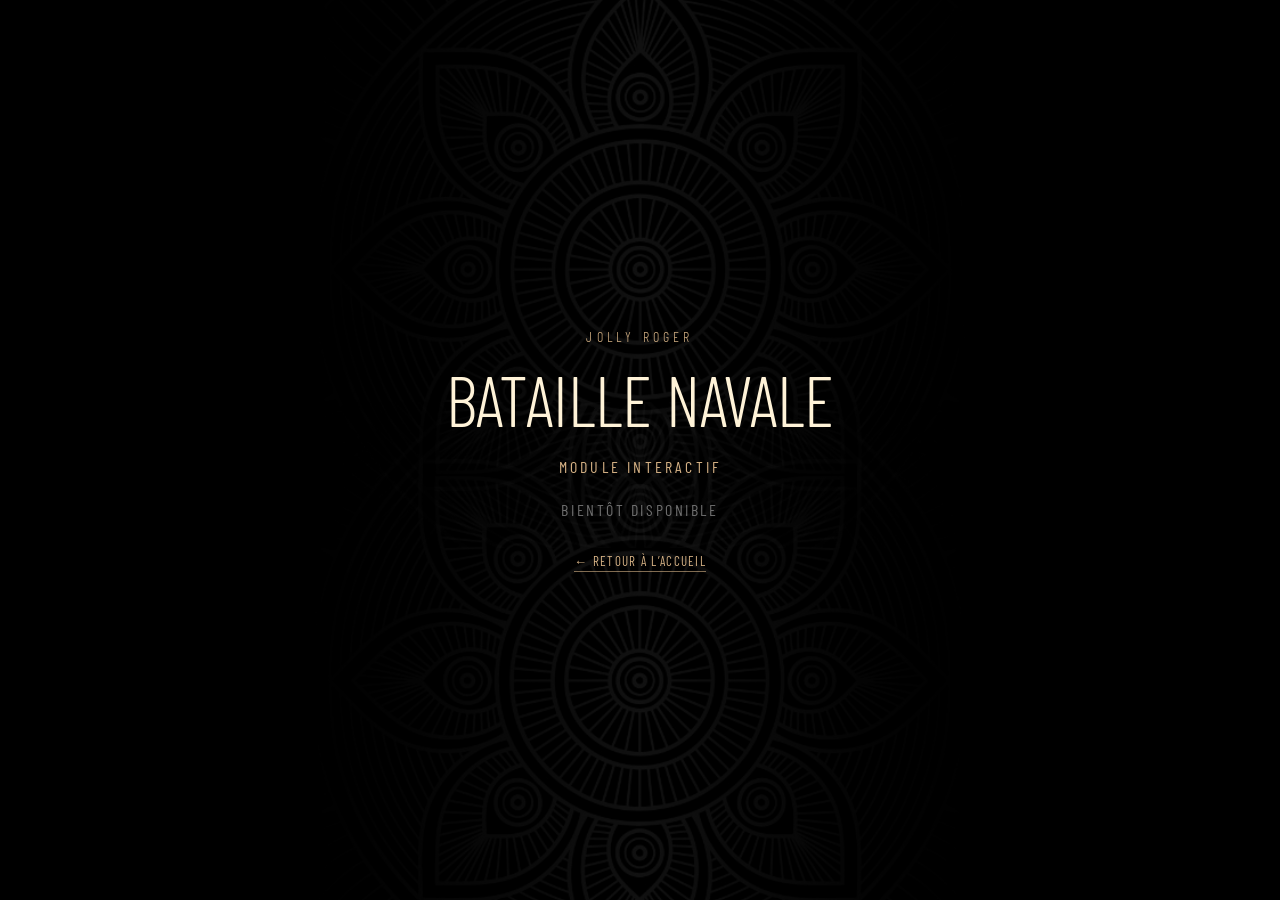
==== bataille/index.html @ 72b05e8c "Add files via upload" ====
<!doctype html><html lang="fr"><head><meta charset="utf-8"><meta name="viewport" content="width=device-width,initial-scale=1"><title>Bataille navale — Jolly Roger</title><link rel="stylesheet" href="../assets/style.css?v=4"></head><body><main class="coming-page neutral-mandala"><div class="home-mandala home-mandala-top"></div><section class="coming-inner page-layer"><p class="menu-brand">JOLLY ROGER</p><h1>BATAILLE NAVALE</h1><p>MODULE INTERACTIF</p><strong>BIENTÔT DISPONIBLE</strong><a class="back-home" href="../">← Retour à l’accueil</a></section><div class="home-mandala home-mandala-bottom"></div></main></body></html>
---- assets/style.css ----
@import url('https://fonts.googleapis.com/css2?family=Barlow+Condensed:wght@300;400;500;600&display=swap');

:root{
  --black:#000000;
  --ivory:#fff3d8;
  --sand:#d6b285;
  --brown:#7e4e24;
  --deep:#341f0f;
  --accent:#005c53;
}

*{box-sizing:border-box}

html,body{
  margin:0;
  width:100%;
  min-height:100%;
  background:var(--black);
  color:var(--ivory);
  font-family:"Barlow Condensed",Arial,sans-serif;
}

body{
  min-height:100svh;
  overflow-x:hidden;
}

/* ==========================================================
   PAGE LÉGENDE
   Trois zones indépendantes :
   1. mandala supérieur
   2. zone noire de lecture
   3. mandala inférieur
   Aucun décor ne passe sous le contenu.
   ========================================================== */

.legend-page{
  width:100%;
  min-height:100svh;
  height:100svh;
  display:grid;
  grid-template-rows:minmax(120px,1fr) auto minmax(120px,1fr);
  overflow:hidden;
  background:#000;
}

.mandala-zone{
  overflow:hidden;
  position:relative;
  background:#000;
}

.mandala-art{
  position:absolute;
  left:50%;
  transform:translateX(-50%);
  width:min(92vw,760px);
  aspect-ratio:921/700;
  background-repeat:no-repeat;
  background-size:100% 100%;
}

.mandala-zone.top .mandala-art{
  bottom:-6%;
  background-image:var(--top-art);
}

.mandala-zone.bottom .mandala-art{
  top:-6%;
  background-image:var(--bottom-art);
}

/* Zone centrale noire : aucun contour, aucune "carte".
   Elle existe seulement pour protéger la lisibilité. */
.content-zone{
  position:relative;
  z-index:2;
  width:min(88vw,660px);
  margin:0 auto;
  padding:20px 0 18px;
  background:#000;
  text-align:center;
}

.kicker{
  margin:0 0 8px;
  font-size:clamp(13px,1.8vw,17px);
  line-height:1;
  font-weight:300;
  letter-spacing:.20em;
  text-transform:uppercase;
}

.legend-title{
  margin:0;
  font-size:clamp(42px,6vw,62px);
  line-height:.98;
  font-weight:400;
  letter-spacing:.012em;
}

.accent-rule{
  display:none;
}

/* Lecteur : seul élément encadré */
.player{
  width:100%;
  min-height:78px;
  display:grid;
  grid-template-columns:56px 48px minmax(100px,1fr) 48px;
  gap:10px;
  align-items:center;
  padding:10px 16px;
  border:1px solid var(--sand);
  border-radius:26px;
  background:#000;
}

.play-button{
  width:54px;
  height:54px;
  padding:0;
  border:0;
  border-radius:50%;
  background:var(--ivory);
  display:grid;
  place-items:center;
  cursor:pointer;
  -webkit-appearance:none;
  appearance:none;
}

.play-icon{
  width:0;
  height:0;
  margin-left:4px;
  border-top:10px solid transparent;
  border-bottom:10px solid transparent;
  border-left:17px solid var(--deep);
}

.play-button[data-playing="true"] .play-icon{
  width:18px;
  height:22px;
  margin-left:0;
  border:0;
  background:
    linear-gradient(
      90deg,
      var(--deep) 0 32%,
      transparent 32% 68%,
      var(--deep) 68% 100%
    );
}

.time{
  color:var(--sand);
  font-size:18px;
  font-weight:400;
  font-variant-numeric:tabular-nums;
}

.seek{
  width:100%;
  height:24px;
  margin:0;
  background:transparent;
  cursor:pointer;
  -webkit-appearance:none;
  appearance:none;
}

.seek::-webkit-slider-runnable-track{
  height:3px;
  border-radius:999px;
  background:var(--ivory);
}

.seek::-webkit-slider-thumb{
  width:14px;
  height:14px;
  margin-top:-5.5px;
  border:0;
  border-radius:50%;
  background:var(--ivory);
  -webkit-appearance:none;
}

.seek::-moz-range-track{
  height:3px;
  border:0;
  border-radius:999px;
  background:var(--ivory);
}

.seek::-moz-range-thumb{
  width:14px;
  height:14px;
  border:0;
  border-radius:50%;
  background:var(--ivory);
}

/* Crédits */
.official{
  margin:27px 0 18px;
  color:var(--sand);
  font-size:14px;
  font-weight:400;
  letter-spacing:.09em;
  text-transform:uppercase;
}

.credits{
  font-size:17px;
  line-height:1.38;
  font-weight:300;
  letter-spacing:.035em;
}

.credits p{
  margin:1px 0;
}

.credits strong{
  font-weight:600;
}

.menu-link{
  display:inline-block;
  margin-top:20px;
  color:var(--sand);
  font-size:14px;
  font-weight:400;
  letter-spacing:.10em;
  text-transform:uppercase;
  text-decoration:none;
  border-bottom:1px solid var(--sand);
  padding-bottom:2px;
}

/* ==========================================================
   MOBILE
   Le contenu complet tient dans la hauteur visible.
   ========================================================== */

@media(max-width:600px){
  .legend-page{
    grid-template-rows:minmax(105px,1fr) auto minmax(105px,1fr);
  }

  .mandala-art{
    width:112vw;
    max-width:none;
  }

  .mandala-zone.top .mandala-art{
    bottom:-11%;
  }

  .mandala-zone.bottom .mandala-art{
    top:-11%;
  }

  .content-zone{
    width:91vw;
    padding:14px 0 13px;
  }

  .kicker{
    font-size:12px;
    margin-bottom:7px;
  }

  .legend-title{
    font-size:clamp(38px,10.5vw,50px);
  }

  .accent-rule{
    width:95px;
    margin:15px auto 17px;
  }

  .player{
    min-height:68px;
    grid-template-columns:48px 41px minmax(65px,1fr) 41px;
    gap:7px;
    padding:8px 11px;
    border-radius:23px;
  }

  .play-button{
    width:48px;
    height:48px;
  }

  .play-icon{
    border-top-width:9px;
    border-bottom-width:9px;
    border-left-width:15px;
  }

  .time{
    font-size:16px;
  }

  .official{
    margin:19px 0 12px;
    font-size:12px;
  }

  .credits{
    font-size:15px;
    line-height:1.32;
  }

  .menu-link{
    margin-top:14px;
    font-size:12px;
  }
}

/* Écrans peu hauts */
@media(max-height:760px){
  .legend-page{
    grid-template-rows:minmax(85px,1fr) auto minmax(85px,1fr);
  }

  .content-zone{
    padding-top:9px;
    padding-bottom:9px;
  }

  .legend-title{
    font-size:40px;
  }

  .accent-rule{
    margin:10px auto 12px;
  }

  .player{
    min-height:62px;
  }

  .official{
    margin:12px 0 8px;
  }

  .menu-link{
    margin-top:9px;
  }
}

/* ==========================================================
   MENU PRINCIPAL
   ========================================================== */

.menu-page{
  min-height:100svh;
  background:#000;
  display:grid;
  place-items:center;
  padding:42px 22px;
  text-align:center;
}

.menu-inner{
  width:min(88vw,500px);
}

.menu-brand{
  margin:0 0 12px;
  color:var(--sand);
  font-size:14px;
  font-weight:300;
  letter-spacing:.30em;
}

.menu-title{
  margin:0 0 45px;
  font-size:clamp(46px,8vw,62px);
  font-weight:300;
  letter-spacing:.07em;
}

.legend-links{
  border-top:1px solid rgba(126,78,36,.75);
}

.legend-links a{
  display:block;
  padding:20px 8px;
  border-bottom:1px solid rgba(126,78,36,.75);
  color:var(--ivory);
  font-size:clamp(26px,4.8vw,32px);
  font-weight:300;
  letter-spacing:.02em;
  text-decoration:none;
}

.menu-footer{
  margin-top:40px;
  color:var(--brown);
  font-size:12px;
  letter-spacing:.16em;
  text-transform:uppercase;
}

.legend-title{margin-bottom:44px;}
@media(max-width:600px){.legend-title{margin-bottom:32px;}}
@media(max-height:760px){.legend-title{margin-bottom:22px;}}

/* ==========================================================
   COMPAGNON JOLLY ROGER — ACCUEIL / RÈGLES
   ========================================================== */
.neutral-mandala{position:relative;isolation:isolate;background:#000;overflow:hidden}
.page-layer{position:relative;z-index:2}
.home-mandala{position:absolute;left:50%;z-index:0;width:min(1050px,125vw);aspect-ratio:921/700;transform:translateX(-50%);background:url('visuals/calypso-top.jpg') center/100% 100% no-repeat;filter:grayscale(1) brightness(1.7);opacity:.10;pointer-events:none}
.home-mandala-top{top:-250px}
.home-mandala-bottom{bottom:-300px;transform:translateX(-50%) rotate(180deg)}
.home-page{min-height:100svh;display:grid;place-items:center;padding:56px 22px}
.home-inner{position:relative;z-index:2;width:min(90vw,680px);text-align:center}
.home-header{margin-bottom:38px}
.logo-placeholder{margin:0;color:var(--ivory);font-size:clamp(54px,10vw,84px);font-weight:500;line-height:.72;letter-spacing:.09em}
.logo-note{margin:20px 0 0;color:var(--sand);font-size:12px;letter-spacing:.28em}
.intro-block{width:min(100%,620px);margin:0 auto 42px;font-size:18px;font-weight:300;line-height:1.48;letter-spacing:.02em;color:rgba(255,243,216,.86)}
.intro-block p{margin:0 0 13px}.intro-block strong{color:var(--ivory);font-weight:500}.intro-block .intro-emphasis{margin:23px 0;color:var(--sand);font-size:17px;font-weight:500;letter-spacing:.12em}
.main-actions{display:grid;gap:12px;width:min(100%,610px);margin:0 auto}
.main-action{min-height:82px;display:grid;grid-template-columns:44px 1fr auto;align-items:center;gap:14px;padding:13px 18px;border:1px solid rgba(214,178,133,.75);border-radius:22px;color:var(--ivory);text-decoration:none;text-align:left;background:rgba(0,0,0,.74)}
.action-number{color:var(--sand);font-size:13px;letter-spacing:.12em}.action-copy{min-width:0}.action-copy strong{display:block;font-size:23px;font-weight:400;letter-spacing:.055em}.action-copy small{display:block;margin-top:3px;color:rgba(255,243,216,.62);font-size:14px;font-weight:300;letter-spacing:.025em}.main-action.disabled{border-color:rgba(255,255,255,.15);color:rgba(255,243,216,.38)}.main-action.disabled .action-number,.main-action.disabled small{color:rgba(255,255,255,.28)}.soon{padding:5px 7px;border:1px solid rgba(255,255,255,.16);border-radius:999px;color:rgba(255,255,255,.35);font-size:9px;letter-spacing:.12em;white-space:nowrap}
.section-lead{width:min(100%,540px);margin:-24px auto 34px;color:rgba(255,243,216,.65);font-size:17px;font-weight:300;line-height:1.45;letter-spacing:.03em}
.back-home{display:inline-block;margin-top:34px;color:var(--sand);font-size:13px;letter-spacing:.10em;text-transform:uppercase;text-decoration:none;border-bottom:1px solid rgba(214,178,133,.6);padding-bottom:2px}
.rules-page{min-height:100svh;padding:54px 22px 80px;text-align:center}.rules-inner{width:min(92vw,720px);margin:0 auto}.rules-title{margin:0 0 38px;font-size:clamp(46px,8vw,64px);font-weight:300;letter-spacing:.06em}.rules-mode,.quick-help,.rules-preview{margin-top:42px}.mode-label{margin:0 0 14px;color:var(--sand);font-size:12px;letter-spacing:.20em}.rules-list{border-top:1px solid rgba(126,78,36,.65)}.rules-list a{display:grid;grid-template-columns:40px 1fr;align-items:center;padding:15px 8px;border-bottom:1px solid rgba(126,78,36,.65);color:var(--ivory);text-decoration:none;text-align:left}.rules-list span{color:var(--brown);font-size:12px}.rules-list strong{font-size:21px;font-weight:300;letter-spacing:.03em}.quick-grid{display:grid;grid-template-columns:repeat(4,1fr);gap:8px}.quick-grid a{display:grid;place-items:center;min-height:48px;padding:8px;border:1px solid rgba(214,178,133,.45);border-radius:14px;color:var(--ivory);font-size:12px;letter-spacing:.08em;text-decoration:none}.rules-preview{padding-top:12px}.rules-preview article{scroll-margin-top:18px;padding:25px 0;border-top:1px solid rgba(255,255,255,.10);text-align:left}.rules-preview article:last-of-type{border-bottom:1px solid rgba(255,255,255,.10)}.rules-preview h2{margin:0 0 8px;color:var(--ivory);font-size:21px;font-weight:400;letter-spacing:.05em}.rules-preview article p{margin:0;color:rgba(255,243,216,.60);font-size:16px;font-weight:300;line-height:1.45}.coming-page{min-height:100svh;display:grid;place-items:center;padding:40px 22px;text-align:center}.coming-inner{width:min(90vw,520px)}.coming-inner h1{margin:0 0 10px;font-size:clamp(48px,9vw,70px);font-weight:300}.coming-inner>p:not(.menu-brand){color:var(--sand);letter-spacing:.2em}.coming-inner>strong{display:block;margin-top:24px;color:rgba(255,255,255,.42);font-weight:400;letter-spacing:.16em}
@media(max-width:600px){.home-page{padding:38px 17px}.home-mandala{width:160vw;opacity:.085}.home-mandala-top{top:-150px}.home-mandala-bottom{bottom:-190px}.home-header{margin-bottom:30px}.intro-block{margin-bottom:34px;font-size:16px;line-height:1.42}.intro-block .intro-emphasis{font-size:15px}.main-action{grid-template-columns:32px 1fr;min-height:76px;padding:12px 14px;border-radius:20px}.action-copy strong{font-size:20px}.action-copy small{font-size:13px}.soon{grid-column:2;margin-top:-3px;justify-self:start}.rules-page{padding:40px 16px 65px}.quick-grid{grid-template-columns:repeat(2,1fr)}.section-lead{font-size:16px}.menu-page{position:relative;overflow:hidden}.menu-title{margin-bottom:38px}}

/* ==========================================================
   RÈGLES V2 — lecture aérée et hiérarchisée
   ========================================================== */
.rules-content{margin-top:58px}
.rule-chapter{scroll-margin-top:24px;padding:48px 0 52px;border-top:1px solid rgba(214,178,133,.26);text-align:left}
.rule-chapter:last-child{border-bottom:1px solid rgba(214,178,133,.26)}
.chapter-head{display:flex;align-items:baseline;gap:14px;margin-bottom:12px}
.chapter-head>span{color:var(--brown);font-size:13px;letter-spacing:.14em}
.chapter-head h2{margin:0;color:var(--ivory);font-size:clamp(28px,5vw,36px);font-weight:400;line-height:1.05;letter-spacing:.045em}
.chapter-intro{max-width:620px;margin:0 0 30px;color:rgba(255,243,216,.66);font-size:18px;font-weight:300;line-height:1.45}
.rule-block{margin:25px 0}.rule-block h3{margin:0 0 7px;color:var(--sand);font-size:13px;font-weight:500;letter-spacing:.16em}.rule-block p{margin:0;color:rgba(255,243,216,.82);font-size:17px;font-weight:300;line-height:1.46}.rule-block strong{font-weight:500;color:var(--ivory)}
.rule-note{display:grid;grid-template-columns:130px 1fr;gap:16px;margin-top:30px;padding:16px 18px;border-left:2px solid var(--sand);background:rgba(214,178,133,.055)}.rule-note strong{color:var(--sand);font-size:12px;font-weight:500;letter-spacing:.13em}.rule-note span{color:rgba(255,243,216,.74);font-size:15px;font-weight:300;line-height:1.4}.rule-note.pending{border-left-color:rgba(255,243,216,.28);background:rgba(255,255,255,.035)}.rule-note.pending strong{color:rgba(255,243,216,.55)}
.rule-steps{display:grid;gap:10px}.rule-steps>div{display:grid;grid-template-columns:34px 1fr;gap:13px;padding:14px 0;border-bottom:1px solid rgba(255,255,255,.075)}.rule-steps b{display:grid;place-items:center;width:28px;height:28px;border:1px solid rgba(214,178,133,.45);border-radius:50%;color:var(--sand);font-size:11px;font-weight:400}.rule-steps p{margin:0;color:rgba(255,243,216,.72);font-size:16px;font-weight:300;line-height:1.38}.rule-steps p strong{color:var(--ivory);font-weight:500;letter-spacing:.05em}
.rule-tags{display:flex;flex-wrap:wrap;gap:7px;margin:0 0 12px}.rule-tags span{padding:5px 10px;border:1px solid rgba(214,178,133,.35);border-radius:999px;color:var(--ivory);font-size:12px;letter-spacing:.1em}
.rule-equations{border-top:1px solid rgba(255,255,255,.08)}.rule-equations p{display:grid;grid-template-columns:minmax(145px,.9fr) 24px 1.2fr;align-items:center;gap:8px;margin:0;padding:12px 0;border-bottom:1px solid rgba(255,255,255,.08);font-size:15px}.rule-equations p>span{color:var(--brown);text-align:center}.rule-equations small{display:block;margin-top:3px;color:rgba(255,243,216,.54);font-size:13px;line-height:1.3}
.resource-grid,.event-grid{display:grid;grid-template-columns:repeat(3,1fr);gap:10px;margin:8px 0 28px}.resource-grid>div,.event-grid>div{padding:17px 15px;border:1px solid rgba(214,178,133,.22);border-radius:16px}.resource-grid strong,.event-grid strong{color:var(--sand);font-size:13px;font-weight:500;letter-spacing:.11em}.resource-grid p,.event-grid p{margin:8px 0 0;color:rgba(255,243,216,.70);font-size:15px;font-weight:300;line-height:1.38}.resource-grid b{color:var(--ivory);font-weight:500}
.turn-flow{display:grid;gap:7px}.turn-flow>div{display:grid;grid-template-columns:42px 1fr;column-gap:10px;padding:13px 0;border-bottom:1px solid rgba(255,255,255,.075)}.turn-flow>div span{grid-row:1/3;color:var(--brown);font-size:12px;letter-spacing:.12em}.turn-flow>div strong{color:var(--ivory);font-size:15px;font-weight:500;letter-spacing:.07em}.turn-flow>div p{margin:4px 0 0;color:rgba(255,243,216,.66);font-size:15px;font-weight:300;line-height:1.38}.turn-flow>i{display:none}
.legend-rule-list{margin:24px 0;border-top:1px solid rgba(126,78,36,.55)}.legend-rule-list p{display:grid;grid-template-columns:1fr 1.25fr;gap:16px;margin:0;padding:11px 0;border-bottom:1px solid rgba(126,78,36,.55)}.legend-rule-list strong{color:var(--ivory);font-size:15px;font-weight:400;letter-spacing:.06em}.legend-rule-list span{color:var(--sand);font-size:14px;font-weight:300;letter-spacing:.05em}
@media(max-width:600px){.rules-content{margin-top:46px}.rule-chapter{padding:38px 0 42px}.chapter-head{gap:10px}.chapter-head h2{font-size:28px}.chapter-intro{margin-bottom:24px;font-size:16px}.rule-block{margin:21px 0}.rule-block p{font-size:16px}.rule-note{grid-template-columns:1fr;gap:6px;margin-top:25px;padding:14px}.rule-steps p{font-size:15px}.rule-equations p{grid-template-columns:1fr 20px 1.15fr;font-size:14px}.resource-grid,.event-grid{grid-template-columns:1fr}.resource-grid>div,.event-grid>div{padding:14px}.legend-rule-list p{grid-template-columns:1fr;gap:3px}.quick-grid{grid-template-columns:repeat(2,1fr)}}
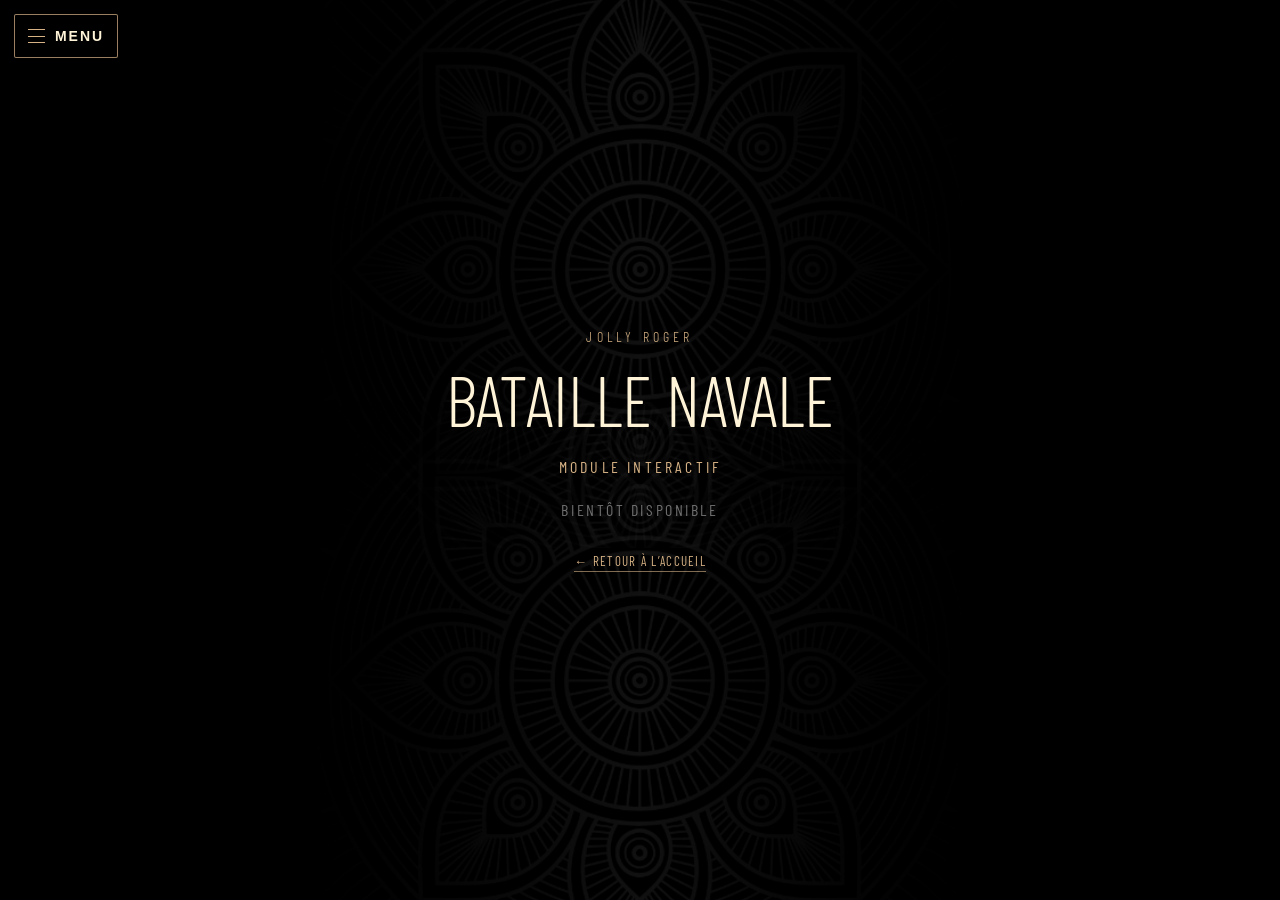
==== commit 50e8b2b1: "Add files via upload" ====
--- a/bataille/index.html
+++ b/bataille/index.html
@@ -1 +1,2 @@
-<!doctype html><html lang="fr"><head><meta charset="utf-8"><meta name="viewport" content="width=device-width,initial-scale=1"><title>Bataille navale — Jolly Roger</title><link rel="stylesheet" href="../assets/style.css?v=4"></head><body><main class="coming-page neutral-mandala"><div class="home-mandala home-mandala-top"></div><section class="coming-inner page-layer"><p class="menu-brand">JOLLY ROGER</p><h1>BATAILLE NAVALE</h1><p>MODULE INTERACTIF</p><strong>BIENTÔT DISPONIBLE</strong><a class="back-home" href="../">← Retour à l’accueil</a></section><div class="home-mandala home-mandala-bottom"></div></main></body></html>
+<!doctype html><html lang="fr"><head><meta charset="utf-8"><meta name="viewport" content="width=device-width,initial-scale=1"><title>Bataille navale — Jolly Roger</title><link rel="stylesheet" href="../assets/style.css?v=4"></head><body><main class="coming-page neutral-mandala"><div class="home-mandala home-mandala-top"></div><section class="coming-inner page-layer"><p class="menu-brand">JOLLY ROGER</p><h1>BATAILLE NAVALE</h1><p>MODULE INTERACTIF</p><strong>BIENTÔT DISPONIBLE</strong><a class="back-home" href="../">← Retour à l’accueil</a></section><div class="home-mandala home-mandala-bottom"></div></main><script src="../assets/menu.js?v=6"></script>
+</body></html>
--- a/assets/style.css
+++ b/assets/style.css
@@ -455,3 +455,152 @@
 .turn-flow{display:grid;gap:7px}.turn-flow>div{display:grid;grid-template-columns:42px 1fr;column-gap:10px;padding:13px 0;border-bottom:1px solid rgba(255,255,255,.075)}.turn-flow>div span{grid-row:1/3;color:var(--brown);font-size:12px;letter-spacing:.12em}.turn-flow>div strong{color:var(--ivory);font-size:15px;font-weight:500;letter-spacing:.07em}.turn-flow>div p{margin:4px 0 0;color:rgba(255,243,216,.66);font-size:15px;font-weight:300;line-height:1.38}.turn-flow>i{display:none}
 .legend-rule-list{margin:24px 0;border-top:1px solid rgba(126,78,36,.55)}.legend-rule-list p{display:grid;grid-template-columns:1fr 1.25fr;gap:16px;margin:0;padding:11px 0;border-bottom:1px solid rgba(126,78,36,.55)}.legend-rule-list strong{color:var(--ivory);font-size:15px;font-weight:400;letter-spacing:.06em}.legend-rule-list span{color:var(--sand);font-size:14px;font-weight:300;letter-spacing:.05em}
 @media(max-width:600px){.rules-content{margin-top:46px}.rule-chapter{padding:38px 0 42px}.chapter-head{gap:10px}.chapter-head h2{font-size:28px}.chapter-intro{margin-bottom:24px;font-size:16px}.rule-block{margin:21px 0}.rule-block p{font-size:16px}.rule-note{grid-template-columns:1fr;gap:6px;margin-top:25px;padding:14px}.rule-steps p{font-size:15px}.rule-equations p{grid-template-columns:1fr 20px 1.15fr;font-size:14px}.resource-grid,.event-grid{grid-template-columns:1fr}.resource-grid>div,.event-grid>div{padding:14px}.legend-rule-list p{grid-template-columns:1fr;gap:3px}.quick-grid{grid-template-columns:repeat(2,1fr)}}
+
+/* ==========================================================
+   V5 — SÉLECTION DU MODE DE JEU
+   ========================================================== */
+.mode-select-page{min-height:100svh;display:grid;place-items:center;padding:56px 22px;text-align:center}
+.mode-select-inner{width:min(90vw,650px);margin:0 auto}
+.mode-select-title{margin:0 0 38px;color:var(--ivory);font-size:clamp(46px,8vw,68px);font-weight:300;line-height:.92;letter-spacing:.06em}
+.mode-choice-grid{display:grid;grid-template-columns:1fr 1fr;gap:14px;margin:42px auto 0}
+.mode-choice{min-height:150px;display:flex;flex-direction:column;justify-content:center;align-items:center;gap:12px;padding:24px 18px;border:1px solid rgba(214,178,133,.72);border-radius:24px;background:rgba(0,0,0,.76);color:var(--ivory);text-decoration:none}
+.mode-choice-number{color:var(--brown);font-size:12px;letter-spacing:.16em}
+.mode-choice-copy strong{display:block;font-size:27px;font-weight:400;letter-spacing:.06em}
+.mode-choice-copy small{display:block;margin-top:7px;color:rgba(255,243,216,.58);font-size:14px;font-weight:300;letter-spacing:.035em}
+.duo-principles{margin-top:34px}
+@media(max-width:600px){.mode-select-page{padding:40px 16px 64px}.mode-choice-grid{grid-template-columns:1fr;gap:12px;margin-top:32px}.mode-choice{min-height:118px;border-radius:21px}.mode-choice-copy strong{font-size:24px}}
+
+/* ===== Navigation rapide fixe — V5 ===== */
+.jr-floating-nav{
+  position:fixed;
+  top:max(14px, env(safe-area-inset-top));
+  left:max(14px, env(safe-area-inset-left));
+  z-index:9999;
+  font-family:"Barlow Condensed",Arial,sans-serif;
+}
+.jr-menu-toggle{
+  min-height:44px;
+  display:flex;
+  align-items:center;
+  gap:10px;
+  padding:9px 13px;
+  border:1px solid rgba(214,178,133,.72);
+  border-radius:2px;
+  background:rgba(0,0,0,.93);
+  color:#fff3d8;
+  font:700 14px/1 "Barlow Condensed",Arial,sans-serif;
+  letter-spacing:.14em;
+  cursor:pointer;
+  -webkit-backdrop-filter:blur(8px);
+  backdrop-filter:blur(8px);
+}
+.jr-menu-toggle:focus-visible,
+.jr-menu-panel a:focus-visible{
+  outline:2px solid #d6b285;
+  outline-offset:3px;
+}
+.jr-menu-icon{
+  width:17px;
+  height:14px;
+  display:flex;
+  flex-direction:column;
+  justify-content:space-between;
+}
+.jr-menu-icon i{
+  display:block;
+  height:1px;
+  width:100%;
+  background:#d6b285;
+  transition:transform .2s ease,opacity .2s ease;
+}
+.jr-floating-nav.is-open .jr-menu-icon i:nth-child(1){transform:translateY(6.5px) rotate(45deg)}
+.jr-floating-nav.is-open .jr-menu-icon i:nth-child(2){opacity:0}
+.jr-floating-nav.is-open .jr-menu-icon i:nth-child(3){transform:translateY(-6.5px) rotate(-45deg)}
+.jr-menu-panel{
+  position:absolute;
+  top:calc(100% + 8px);
+  left:0;
+  width:min(310px, calc(100vw - 28px));
+  max-height:calc(100vh - 82px);
+  overflow:auto;
+  overscroll-behavior:contain;
+  padding:7px;
+  border:1px solid rgba(214,178,133,.55);
+  background:rgba(0,0,0,.97);
+  box-shadow:0 10px 34px rgba(0,0,0,.45);
+  opacity:0;
+  visibility:hidden;
+  transform:translateY(-5px);
+  transition:opacity .16s ease,transform .16s ease,visibility .16s;
+  -webkit-backdrop-filter:blur(10px);
+  backdrop-filter:blur(10px);
+}
+.jr-floating-nav.is-open .jr-menu-panel{
+  opacity:1;
+  visibility:visible;
+  transform:translateY(0);
+}
+.jr-menu-panel>a,
+.jr-menu-group>a{
+  display:flex;
+  flex-direction:column;
+  gap:2px;
+  padding:11px 12px;
+  color:#fff3d8;
+  text-decoration:none;
+  border-bottom:1px solid rgba(214,178,133,.18);
+}
+.jr-menu-panel strong{
+  font-size:15px;
+  letter-spacing:.08em;
+}
+.jr-menu-panel small{
+  color:#d6b285;
+  font-size:12px;
+  font-weight:400;
+  letter-spacing:.04em;
+}
+.jr-menu-sub{
+  display:grid;
+  grid-template-columns:1fr 1fr;
+  gap:5px;
+  padding:7px 9px 10px 20px;
+  border-bottom:1px solid rgba(214,178,133,.18);
+}
+.jr-menu-sub a{
+  min-height:36px;
+  display:flex;
+  align-items:center;
+  padding:6px 8px;
+  border:1px solid rgba(214,178,133,.22);
+  color:#d6b285;
+  text-decoration:none;
+  font-size:12px;
+  font-weight:600;
+  letter-spacing:.05em;
+}
+.jr-menu-sub-legends{
+  grid-template-columns:1fr;
+}
+@media (hover:hover) and (pointer:fine){
+  .jr-menu-toggle:hover,
+  .jr-menu-panel>a:hover,
+  .jr-menu-group>a:hover,
+  .jr-menu-sub a:hover{
+    border-color:#d6b285;
+    color:#fff3d8;
+    background:#120d08;
+  }
+}
+@media (max-width:520px){
+  .jr-floating-nav{
+    top:max(10px, env(safe-area-inset-top));
+    left:max(10px, env(safe-area-inset-left));
+  }
+  .jr-menu-toggle{padding:9px 11px}
+  .jr-menu-panel{width:min(292px, calc(100vw - 20px));max-height:calc(100vh - 72px)}
+  .jr-menu-sub{grid-template-columns:1fr}
+}
+@media (prefers-reduced-motion:reduce){
+  .jr-menu-icon i,.jr-menu-panel{transition:none}
+}
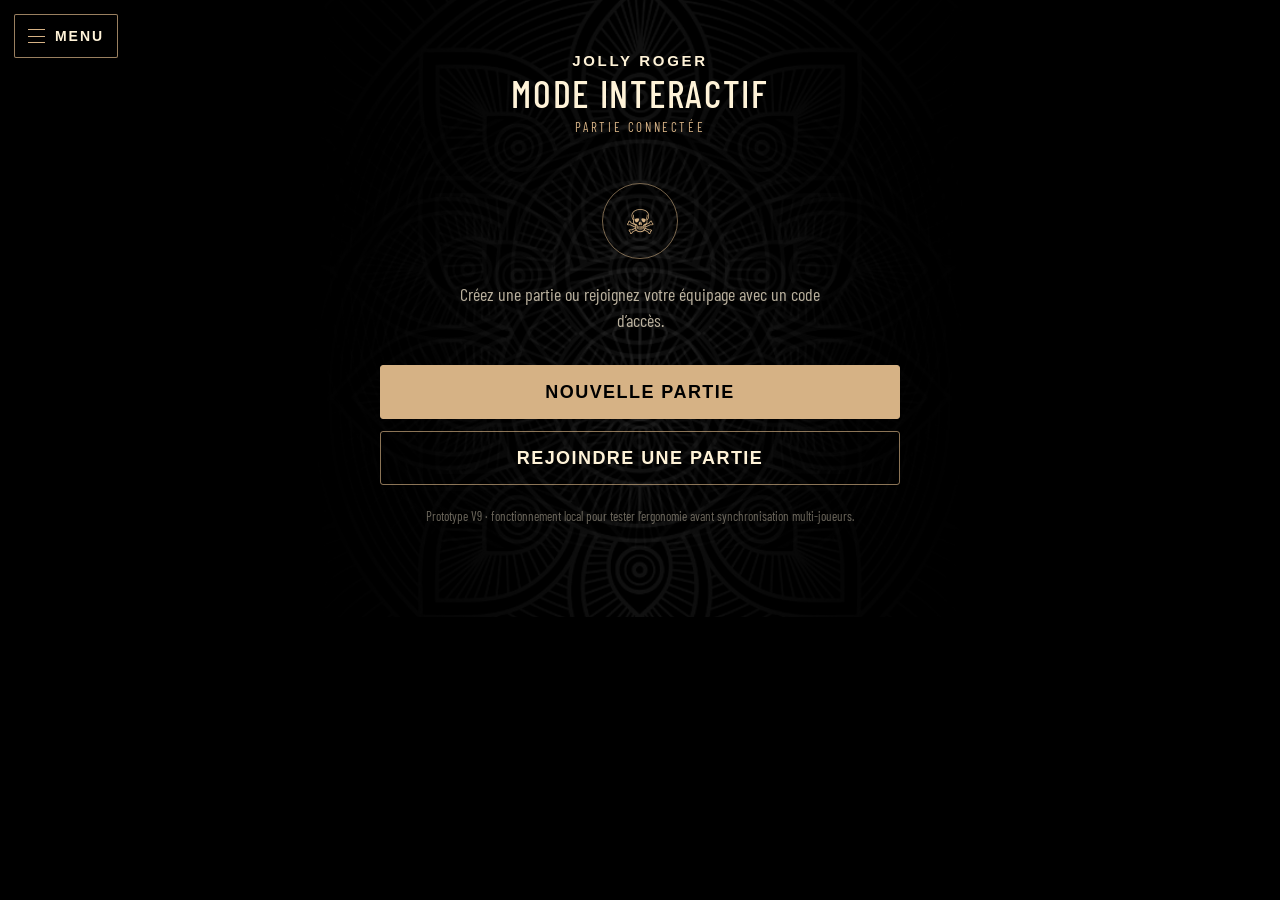
==== commit 1d4e119e: "Add files via upload" ====
--- a/bataille/index.html
+++ b/bataille/index.html
@@ -1,2 +1,119 @@
-<!doctype html><html lang="fr"><head><meta charset="utf-8"><meta name="viewport" content="width=device-width,initial-scale=1"><title>Bataille navale — Jolly Roger</title><link rel="stylesheet" href="../assets/style.css?v=4"></head><body><main class="coming-page neutral-mandala"><div class="home-mandala home-mandala-top"></div><section class="coming-inner page-layer"><p class="menu-brand">JOLLY ROGER</p><h1>BATAILLE NAVALE</h1><p>MODULE INTERACTIF</p><strong>BIENTÔT DISPONIBLE</strong><a class="back-home" href="../">← Retour à l’accueil</a></section><div class="home-mandala home-mandala-bottom"></div></main><script src="../assets/menu.js?v=6"></script>
-</body></html>
+<!doctype html>
+<html lang="fr">
+<head>
+<meta charset="utf-8">
+<meta name="viewport" content="width=device-width,initial-scale=1">
+<meta name="theme-color" content="#000000">
+<title>Mode interactif — Jolly Roger</title>
+<link rel="icon" type="image/png" sizes="32x32" href="../assets/favicon/favicon-32.png?v=1">
+<link rel="icon" type="image/png" sizes="16x16" href="../assets/favicon/favicon-16.png?v=1">
+<link rel="shortcut icon" href="../assets/favicon/favicon.ico?v=1">
+<link rel="apple-touch-icon" sizes="180x180" href="../assets/favicon/apple-touch-icon.png?v=1">
+<link rel="stylesheet" href="../assets/style.css?v=9">
+</head>
+<body>
+<main class="jr-interactive neutral-mandala" id="jrBattleApp">
+  <div class="home-mandala home-mandala-top"></div>
+  <section class="jr-app-shell page-layer" aria-live="polite">
+    <header class="jr-app-head">
+      <p class="menu-brand">JOLLY ROGER</p>
+      <h1>MODE INTERACTIF</h1>
+      <p class="jr-kicker">PARTIE CONNECTÉE</p>
+    </header>
+
+    <section class="jr-screen is-active" data-screen="home">
+      <div class="jr-hero-mark" aria-hidden="true">☠</div>
+      <p class="jr-lead">Créez une partie ou rejoignez votre équipage avec un code d’accès.</p>
+      <div class="jr-stack">
+        <button class="jr-primary" type="button" data-go="create">NOUVELLE PARTIE</button>
+        <button class="jr-secondary" type="button" data-go="join">REJOINDRE UNE PARTIE</button>
+      </div>
+      <p class="jr-note">Prototype V9 · fonctionnement local pour tester l’ergonomie avant synchronisation multi-joueurs.</p>
+    </section>
+
+    <section class="jr-screen" data-screen="create">
+      <button class="jr-back" type="button" data-go="home">← RETOUR</button>
+      <h2>NOUVELLE PARTIE</h2>
+      <div class="jr-code-card">
+        <span>CODE D’ACCÈS</span>
+        <strong id="createdCode">KRAKEN-72</strong>
+      </div>
+      <label class="jr-field">VOTRE NOM
+        <input id="hostName" type="text" maxlength="18" value="HUGO" autocomplete="off">
+      </label>
+      <div class="jr-room-list">
+        <div><span class="jr-dot online"></span><strong id="hostPreview">HUGO</strong><small>HÔTE</small></div>
+        <div><span class="jr-dot"></span><strong>EN ATTENTE</strong></div>
+        <div><span class="jr-dot"></span><strong>EN ATTENTE</strong></div>
+      </div>
+      <button class="jr-primary" type="button" id="startGameBtn">DÉBUT PARTIE JOLLY ROGER</button>
+    </section>
+
+    <section class="jr-screen" data-screen="join">
+      <button class="jr-back" type="button" data-go="home">← RETOUR</button>
+      <h2>REJOINDRE UNE PARTIE</h2>
+      <label class="jr-field">CODE D’ACCÈS
+        <input id="joinCode" type="text" maxlength="12" placeholder="KRAKEN-72" autocomplete="off">
+      </label>
+      <label class="jr-field">VOTRE NOM
+        <input id="joinName" type="text" maxlength="18" placeholder="VOTRE NOM" autocomplete="off">
+      </label>
+      <button class="jr-primary" type="button" id="joinGameBtn">REJOINDRE</button>
+      <p class="jr-validation" id="joinValidation"></p>
+    </section>
+
+    <section class="jr-screen" data-screen="game">
+      <div class="jr-game-topbar">
+        <button class="jr-icon-btn" type="button" id="menuToggle" aria-label="Ouvrir les raccourcis">☰</button>
+        <div><span>MON NAVIRE</span><strong id="shipName">L’AIGLE NOIR</strong></div>
+        <button class="jr-icon-btn" type="button" data-panel="journal" aria-label="Ouvrir le journal">≡</button>
+      </div>
+
+      <section class="jr-ship-stage">
+        <div class="jr-ship-visual" aria-label="Illustration temporaire du navire">
+          <div class="jr-moon"></div>
+          <svg viewBox="0 0 620 260" role="img" aria-label="Silhouette de navire pirate">
+            <path d="M120 185h380l-54 43H172z" fill="none" stroke="currentColor" stroke-width="5"/>
+            <path d="M310 48v138M238 72v116M386 82v104" fill="none" stroke="currentColor" stroke-width="4"/>
+            <path d="M306 58L190 112l116 6zM314 62l123 58-123 4zM235 81l-83 58 83 1zM390 92l84 50-84 2z" fill="none" stroke="currentColor" stroke-width="3"/>
+            <path d="M160 185c90 15 210 15 324 0" fill="none" stroke="currentColor" stroke-width="3" opacity=".55"/>
+          </svg>
+          <div class="jr-cannonballs" id="cannonballsVisual" aria-hidden="true"></div>
+          <div class="jr-pirates" id="piratesVisual" aria-hidden="true"></div>
+          <div class="jr-shields" id="defensesVisual" aria-hidden="true"></div>
+        </div>
+      </section>
+
+      <section class="jr-resources" aria-label="Ressources du navire">
+        <button type="button" class="jr-resource" data-detail="pirates"><span>☠</span><small>PIRATES</small><strong id="piratesCount">4 / 8</strong></button>
+        <button type="button" class="jr-resource" data-detail="defenses"><span>◇</span><small>DÉFENSES</small><strong id="defensesCount">1 / 4</strong></button>
+        <button type="button" class="jr-resource" data-detail="boulets"><span>●</span><small>BOULETS</small><strong id="bouletsCount">3 / 3</strong></button>
+        <button type="button" class="jr-resource" data-panel="cards"><span>▱</span><small>BONUS</small><strong id="bonusCount">0 / 4</strong></button>
+      </section>
+
+      <button class="jr-primary jr-action-main" type="button" data-panel="actions">＋ ACTION</button>
+
+      <nav class="jr-bottom-nav" aria-label="Navigation de partie">
+        <button class="is-current" type="button" data-panel="ship"><span>⚓</span>MON NAVIRE</button>
+        <button type="button" data-panel="opponents"><span>♟</span>ADVERSAIRES</button>
+        <button type="button" data-panel="journal"><span>≡</span>JOURNAL</button>
+        <button type="button" data-panel="cards"><span>▱</span>MES CARTES</button>
+      </nav>
+    </section>
+  </section>
+
+  <div class="jr-sheet" id="jrSheet" hidden>
+    <div class="jr-sheet-backdrop" data-close-sheet></div>
+    <section class="jr-sheet-panel" role="dialog" aria-modal="true" aria-labelledby="sheetTitle">
+      <div class="jr-sheet-handle"></div>
+      <header><h2 id="sheetTitle">ACTION</h2><button type="button" class="jr-close" data-close-sheet aria-label="Fermer">×</button></header>
+      <div id="sheetContent"></div>
+    </section>
+  </div>
+
+  <div class="home-mandala home-mandala-bottom"></div>
+</main>
+<script src="../assets/menu.js?v=7"></script>
+<script src="../assets/bataille.js?v=9"></script>
+</body>
+</html>
--- a/assets/style.css
+++ b/assets/style.css
@@ -604,3 +604,80 @@
 @media (prefers-reduced-motion:reduce){
   .jr-menu-icon i,.jr-menu-panel{transition:none}
 }
+
+
+/* ==========================================================
+   V8 — CARTES VISUELLES DANS LES RÈGLES
+   ========================================================== */
+.card-showcase{margin:30px 0 34px;padding-top:22px;border-top:1px solid rgba(214,178,133,.16)}
+.card-gallery-head{display:flex;align-items:end;justify-content:space-between;gap:16px;margin:0 0 14px}
+.card-gallery-head h3{margin:0;color:var(--sand);font-size:13px;font-weight:500;letter-spacing:.16em}
+.card-gallery-head p{margin:0;color:rgba(255,243,216,.46);font-size:13px;font-weight:300;text-align:right}
+.card-gallery{display:grid;grid-template-columns:repeat(auto-fit,minmax(122px,1fr));gap:13px;align-items:start}
+.card-thumb{appearance:none;display:flex;flex-direction:column;gap:8px;margin:0;padding:0;border:0;background:transparent;color:var(--ivory);font:inherit;text-align:left;cursor:zoom-in;min-width:0}
+.card-thumb img{display:block;width:100%;aspect-ratio:192.756/283.465;object-fit:cover;border:1px solid rgba(214,178,133,.28);border-radius:10px;background:#050403;box-shadow:0 8px 24px rgba(0,0,0,.34);transition:transform .18s ease,border-color .18s ease,box-shadow .18s ease}
+.card-thumb span{display:block;padding:0 2px;color:rgba(255,243,216,.67);font-size:12px;font-weight:400;line-height:1.2;letter-spacing:.035em}
+.card-thumb:focus-visible{outline:2px solid var(--sand);outline-offset:5px;border-radius:10px}
+.card-library{margin:25px 0;border:1px solid rgba(214,178,133,.2);border-radius:14px;background:rgba(214,178,133,.028);overflow:hidden}
+.card-library summary{list-style:none;display:flex;align-items:center;justify-content:space-between;gap:14px;padding:14px 16px;color:var(--sand);font-size:13px;font-weight:500;letter-spacing:.14em;cursor:pointer}
+.card-library summary::-webkit-details-marker{display:none}
+.card-library summary::after{content:'+';margin-left:auto;color:var(--ivory);font-size:20px;font-weight:300;line-height:1}
+.card-library[open] summary::after{content:'−'}
+.card-library summary span{margin-left:8px;color:rgba(255,243,216,.43);font-size:10px;white-space:nowrap}
+.card-library-body{padding:4px 16px 18px;border-top:1px solid rgba(214,178,133,.12)}
+.card-library .card-gallery-head{margin-top:14px}.card-library .card-gallery-head h3{display:none}
+.card-lightbox{position:fixed;inset:0;z-index:12000;display:none;place-items:center;padding:24px;background:rgba(0,0,0,.93);backdrop-filter:blur(8px);-webkit-backdrop-filter:blur(8px)}
+.card-lightbox.is-open{display:grid}
+.card-lightbox-dialog{position:relative;width:min(90vw,430px);max-height:92vh;display:flex;flex-direction:column;align-items:center;gap:10px}
+.card-lightbox img{display:block;width:auto;max-width:100%;max-height:82vh;border:1px solid rgba(214,178,133,.5);border-radius:12px;box-shadow:0 20px 70px rgba(0,0,0,.7)}
+.card-lightbox-title{color:var(--ivory);font-size:15px;letter-spacing:.08em;text-align:center}
+.card-lightbox-close{position:fixed;top:max(14px,env(safe-area-inset-top));right:max(14px,env(safe-area-inset-right));width:44px;height:44px;border:1px solid rgba(214,178,133,.6);background:#000;color:var(--ivory);font:300 28px/1 Arial,sans-serif;cursor:pointer}
+body.card-lightbox-open{overflow:hidden}
+@media (hover:hover) and (pointer:fine){.card-thumb:hover img{transform:translateY(-3px);border-color:rgba(214,178,133,.72);box-shadow:0 13px 30px rgba(0,0,0,.5)}}
+@media(max-width:600px){
+  .card-showcase{margin:25px 0 29px;padding-top:18px}.card-gallery-head{display:block}.card-gallery-head p{margin-top:5px;text-align:left}
+  .card-gallery{display:flex;gap:11px;overflow-x:auto;padding:2px 3px 12px;scroll-snap-type:x proximity;-webkit-overflow-scrolling:touch;scrollbar-width:thin;scrollbar-color:rgba(214,178,133,.35) transparent}
+  .card-thumb{flex:0 0 132px;scroll-snap-align:start}.card-thumb span{font-size:11px}
+  .card-library{margin:20px 0}.card-library-body{padding:2px 12px 12px}.card-library summary{padding:13px 14px}
+  .card-lightbox{padding:18px}.card-lightbox-dialog{width:min(92vw,390px)}.card-lightbox img{max-height:78vh}
+}
+@media (prefers-reduced-motion:reduce){.card-thumb img{transition:none}}
+
+/* ============================
+   MODE INTERACTIF — V9
+   ============================ */
+.jr-interactive{min-height:100%;background:var(--black);color:var(--ivory);position:relative;overflow-x:hidden;padding:42px 18px 92px}
+.jr-app-shell{width:min(100%,520px);margin:0 auto;position:relative;z-index:2}
+.jr-app-head{text-align:center;margin:10px 0 28px}
+.jr-app-head .menu-brand{margin:0;color:var(--ivory);letter-spacing:.18em;font-weight:600;font-size:15px}
+.jr-app-head h1{margin:6px 0 0;font-size:38px;line-height:.95;letter-spacing:.045em;font-weight:500}
+.jr-kicker{margin:8px 0 0;color:var(--sand);font-size:13px;letter-spacing:.2em}
+.jr-screen{display:none;animation:jrFade .2s ease}.jr-screen.is-active{display:block}
+@keyframes jrFade{from{opacity:0;transform:translateY(4px)}to{opacity:1;transform:none}}
+.jr-hero-mark{width:76px;height:76px;border:1px solid rgba(214,178,133,.55);border-radius:50%;display:grid;place-items:center;margin:48px auto 22px;font-size:34px;color:var(--sand)}
+.jr-lead{max-width:370px;margin:0 auto 32px;text-align:center;color:rgba(255,243,216,.72);font-size:18px;line-height:1.45}
+.jr-stack{display:grid;gap:12px}
+.jr-primary,.jr-secondary{width:100%;min-height:54px;border-radius:3px;font:600 18px/1 "Barlow Condensed",Arial,sans-serif;letter-spacing:.08em;cursor:pointer}
+.jr-primary{border:1px solid var(--sand);background:var(--sand);color:var(--black)}
+.jr-secondary{border:1px solid rgba(214,178,133,.65);background:transparent;color:var(--ivory)}
+.jr-note{margin:22px 0 0;text-align:center;color:rgba(255,243,216,.42);font-size:13px;line-height:1.4}
+.jr-back{appearance:none;border:0;background:none;color:var(--sand);padding:10px 0;font:500 15px "Barlow Condensed",Arial,sans-serif;letter-spacing:.08em;cursor:pointer}
+.jr-screen>h2{font-size:30px;font-weight:500;letter-spacing:.04em;margin:22px 0}
+.jr-code-card{border-block:1px solid rgba(214,178,133,.3);padding:22px 0;text-align:center;margin:10px 0 24px}.jr-code-card span{display:block;color:rgba(255,243,216,.55);letter-spacing:.16em;font-size:12px}.jr-code-card strong{display:block;margin-top:8px;font-size:35px;letter-spacing:.12em;color:var(--sand);font-weight:500}
+.jr-field{display:block;margin:18px 0;color:rgba(255,243,216,.58);font-size:12px;letter-spacing:.14em}.jr-field input{box-sizing:border-box;width:100%;margin-top:8px;background:#080808;border:1px solid rgba(214,178,133,.28);border-radius:3px;padding:14px 15px;color:var(--ivory);font:500 18px "Barlow Condensed",Arial,sans-serif;outline:none}.jr-field input:focus{border-color:var(--sand)}
+.jr-room-list{margin:22px 0 30px;border-top:1px solid rgba(214,178,133,.2)}.jr-room-list>div{display:flex;align-items:center;gap:10px;min-height:52px;border-bottom:1px solid rgba(214,178,133,.15)}.jr-room-list strong{font-size:16px;letter-spacing:.05em}.jr-room-list small{margin-left:auto;color:var(--sand);letter-spacing:.12em}.jr-dot{width:7px;height:7px;border-radius:50%;background:#494949}.jr-dot.online{background:var(--sand)}
+.jr-validation{min-height:20px;color:var(--sand);font-size:14px;text-align:center}
+.jr-game-topbar{display:grid;grid-template-columns:44px 1fr 44px;align-items:center;text-align:center;border-bottom:1px solid rgba(214,178,133,.22);padding-bottom:12px}.jr-game-topbar div span{display:block;color:var(--sand);letter-spacing:.16em;font-size:12px}.jr-game-topbar div strong{display:block;margin-top:3px;font-size:18px;letter-spacing:.06em;font-weight:500}.jr-icon-btn{width:42px;height:42px;border:0;background:transparent;color:var(--ivory);font-size:25px;cursor:pointer}
+.jr-ship-stage{padding:24px 0 12px}.jr-ship-visual{position:relative;height:270px;border-bottom:1px solid rgba(214,178,133,.18);color:rgba(255,243,216,.76);overflow:hidden}.jr-ship-visual svg{position:absolute;width:100%;left:0;bottom:8px}.jr-moon{position:absolute;width:110px;height:110px;border:1px solid rgba(214,178,133,.13);border-radius:50%;left:50%;top:20px;transform:translateX(-50%)}
+.jr-cannonballs,.jr-pirates,.jr-shields{position:absolute;display:flex;gap:6px;z-index:2}.jr-cannonballs{bottom:27px;left:50%;transform:translateX(-50%)}.jr-cannonballs i{display:block;width:13px;height:13px;border:1px solid var(--sand);border-radius:50%;background:rgba(214,178,133,.35)}.jr-pirates{left:24px;bottom:30px}.jr-pirates i{display:block;width:8px;height:18px;border-radius:5px 5px 2px 2px;background:var(--ivory);opacity:.82}.jr-shields{right:24px;bottom:30px}.jr-shields i{display:block;width:15px;height:18px;border:1px solid var(--sand);clip-path:polygon(50% 0,100% 18%,88% 70%,50% 100%,12% 70%,0 18%);background:rgba(214,178,133,.18)}
+.jr-resources{display:grid;grid-template-columns:repeat(4,1fr);gap:6px;padding:14px 0}.jr-resource{min-width:0;border:0;background:transparent;color:var(--ivory);padding:9px 2px;cursor:pointer}.jr-resource span{display:block;color:var(--sand);font-size:20px;line-height:1}.jr-resource small{display:block;margin:6px 0 3px;color:rgba(255,243,216,.55);font-size:10px;letter-spacing:.08em}.jr-resource strong{font-size:18px;font-weight:500;white-space:nowrap}
+.jr-action-main{margin:10px 0 18px}.jr-bottom-nav{display:grid;grid-template-columns:repeat(4,1fr);border-top:1px solid rgba(214,178,133,.2);padding-top:9px}.jr-bottom-nav button{border:0;background:transparent;color:rgba(255,243,216,.48);min-height:52px;font:500 10px "Barlow Condensed",Arial,sans-serif;letter-spacing:.06em;cursor:pointer}.jr-bottom-nav button span{display:block;font-size:19px;margin-bottom:4px}.jr-bottom-nav button.is-current{color:var(--sand)}
+.jr-sheet{position:fixed;inset:0;z-index:1000;display:grid;align-items:end}.jr-sheet[hidden]{display:none}.jr-sheet-backdrop{position:absolute;inset:0;background:rgba(0,0,0,.72)}.jr-sheet-panel{position:relative;z-index:1;width:min(100%,560px);max-height:84%;overflow:auto;margin:0 auto;background:#050505;border-top:1px solid rgba(214,178,133,.5);padding:10px 18px 28px;box-sizing:border-box}.jr-sheet-handle{width:42px;height:3px;border-radius:3px;background:rgba(255,243,216,.26);margin:2px auto 12px}.jr-sheet-panel header{display:flex;align-items:center;border-bottom:1px solid rgba(214,178,133,.18);padding-bottom:10px}.jr-sheet-panel header h2{margin:0;font-size:25px;font-weight:500;letter-spacing:.06em}.jr-close{margin-left:auto;width:42px;height:42px;border:0;background:none;color:var(--ivory);font-size:30px;cursor:pointer}
+.jr-action-grid{display:grid;grid-template-columns:1fr 1fr;gap:9px;margin-top:18px}.jr-action-grid button{min-height:88px;background:#0a0a0a;border:1px solid rgba(214,178,133,.23);color:var(--ivory);border-radius:3px;font:500 15px "Barlow Condensed",Arial,sans-serif;letter-spacing:.05em;padding:14px 8px;cursor:pointer}.jr-action-grid button span{display:block;color:var(--sand);font-size:25px;margin-bottom:7px}
+.jr-tabs{display:flex;border-bottom:1px solid rgba(214,178,133,.2);margin:8px 0 14px}.jr-tabs button{flex:1;border:0;border-bottom:2px solid transparent;background:none;color:rgba(255,243,216,.46);padding:13px;font:500 15px "Barlow Condensed",Arial,sans-serif;letter-spacing:.08em;cursor:pointer}.jr-tabs button.is-active{color:var(--sand);border-bottom-color:var(--sand)}
+.jr-card-strip{display:grid;grid-auto-flow:column;grid-auto-columns:42%;gap:10px;overflow-x:auto;padding:4px 2px 14px;scroll-snap-type:x mandatory}.jr-card-choice{scroll-snap-align:center;border:1px solid transparent;background:transparent;padding:0;cursor:pointer;border-radius:4px;overflow:hidden}.jr-card-choice img{width:100%;display:block;border-radius:3px}.jr-card-choice.is-selected{border-color:var(--sand)}.jr-card-name{text-align:center;color:var(--sand);font-size:16px;margin:10px 0}.jr-apply-row{display:grid;gap:9px;margin-top:12px}
+.jr-event-result{border-block:1px solid rgba(214,178,133,.2);padding:20px 0;margin-top:16px;text-align:center}.jr-event-result strong{display:block;color:var(--sand);font-size:26px;font-weight:500}.jr-event-result span{display:block;margin-top:6px;color:rgba(255,243,216,.66);font-size:17px}
+.jr-list{margin:8px 0}.jr-list-row{display:grid;grid-template-columns:1fr auto;gap:10px;padding:14px 0;border-bottom:1px solid rgba(214,178,133,.16)}.jr-list-row strong{font-weight:500;font-size:17px}.jr-list-row small{display:block;color:rgba(255,243,216,.45);margin-top:3px}.jr-list-row em{font-style:normal;color:var(--sand);white-space:nowrap}
+.jr-journal{list-style:none;margin:8px 0;padding:0}.jr-journal li{display:grid;grid-template-columns:48px 1fr;gap:8px;padding:9px 0;border-bottom:1px solid rgba(214,178,133,.11);font-size:15px}.jr-journal time{color:var(--sand)}
+.jr-private-card{display:grid;grid-template-columns:66px 1fr;gap:12px;align-items:center;padding:10px 0;border-bottom:1px solid rgba(214,178,133,.15)}.jr-private-card img{width:66px;border-radius:2px}.jr-private-card strong{font-weight:500;color:var(--sand)}.jr-private-card small{display:block;color:rgba(255,243,216,.48);margin-top:3px}
+@media(max-width:380px){.jr-interactive{padding-inline:12px}.jr-app-head h1{font-size:32px}.jr-resource strong{font-size:16px}.jr-resource small{font-size:9px}.jr-ship-visual{height:235px}.jr-action-grid button{min-height:80px}.jr-card-strip{grid-auto-columns:48%}}
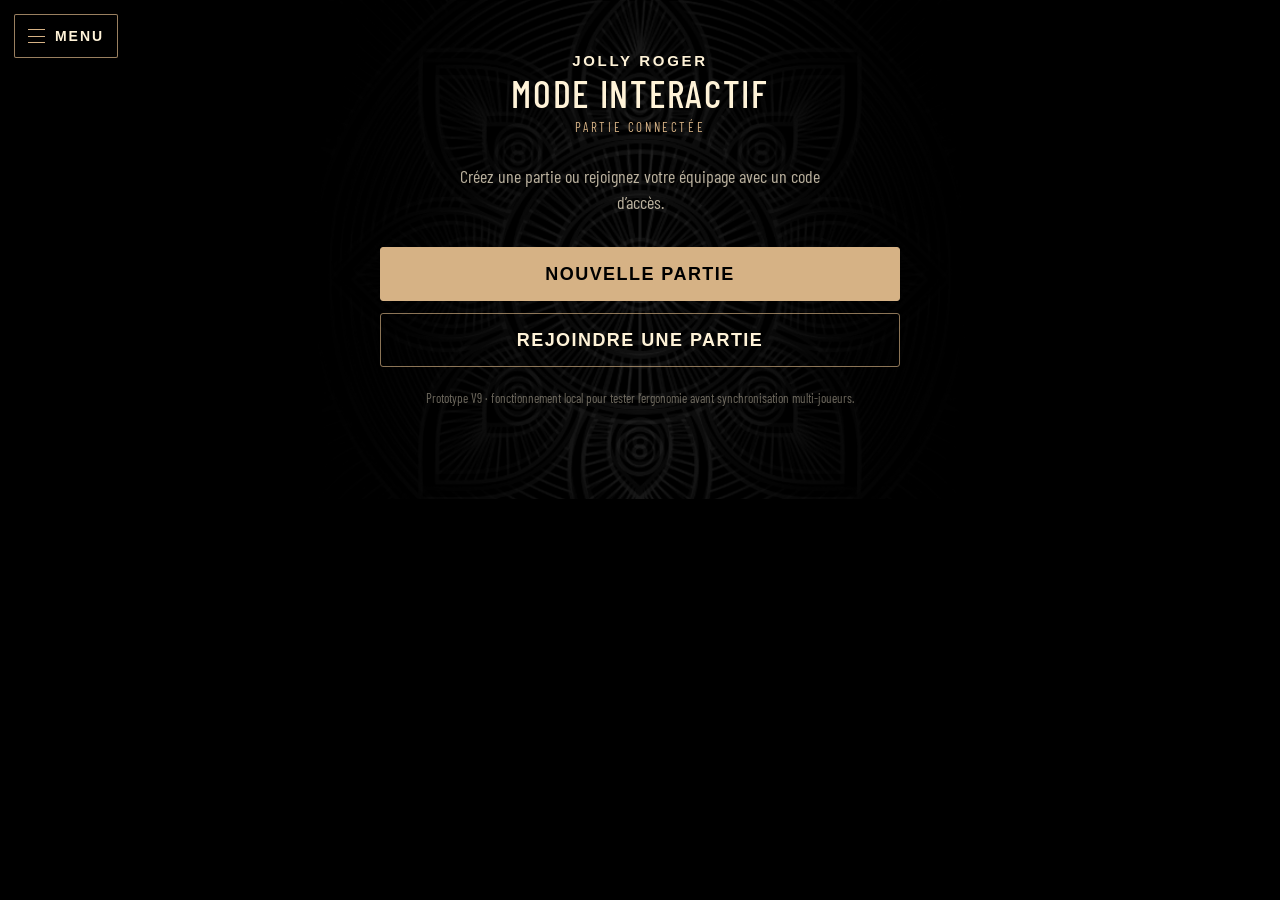
==== commit 20c6c2b2: "Add files via upload" ====
--- a/bataille/index.html
+++ b/bataille/index.html
@@ -9,7 +9,7 @@
 <link rel="icon" type="image/png" sizes="16x16" href="../assets/favicon/favicon-16.png?v=1">
 <link rel="shortcut icon" href="../assets/favicon/favicon.ico?v=1">
 <link rel="apple-touch-icon" sizes="180x180" href="../assets/favicon/apple-touch-icon.png?v=1">
-<link rel="stylesheet" href="../assets/style.css?v=9">
+<link rel="stylesheet" href="../assets/style.css?v=10">
 </head>
 <body>
 <main class="jr-interactive neutral-mandala" id="jrBattleApp">
@@ -22,7 +22,6 @@
     </header>
 
     <section class="jr-screen is-active" data-screen="home">
-      <div class="jr-hero-mark" aria-hidden="true">☠</div>
       <p class="jr-lead">Créez une partie ou rejoignez votre équipage avec un code d’accès.</p>
       <div class="jr-stack">
         <button class="jr-primary" type="button" data-go="create">NOUVELLE PARTIE</button>
@@ -69,19 +68,8 @@
         <button class="jr-icon-btn" type="button" data-panel="journal" aria-label="Ouvrir le journal">≡</button>
       </div>
 
-      <section class="jr-ship-stage">
-        <div class="jr-ship-visual" aria-label="Illustration temporaire du navire">
-          <div class="jr-moon"></div>
-          <svg viewBox="0 0 620 260" role="img" aria-label="Silhouette de navire pirate">
-            <path d="M120 185h380l-54 43H172z" fill="none" stroke="currentColor" stroke-width="5"/>
-            <path d="M310 48v138M238 72v116M386 82v104" fill="none" stroke="currentColor" stroke-width="4"/>
-            <path d="M306 58L190 112l116 6zM314 62l123 58-123 4zM235 81l-83 58 83 1zM390 92l84 50-84 2z" fill="none" stroke="currentColor" stroke-width="3"/>
-            <path d="M160 185c90 15 210 15 324 0" fill="none" stroke="currentColor" stroke-width="3" opacity=".55"/>
-          </svg>
-          <div class="jr-cannonballs" id="cannonballsVisual" aria-hidden="true"></div>
-          <div class="jr-pirates" id="piratesVisual" aria-hidden="true"></div>
-          <div class="jr-shields" id="defensesVisual" aria-hidden="true"></div>
-        </div>
+      <section class="jr-ship-stage jr-ship-placeholder" aria-label="Emplacement du futur visuel du navire">
+        <p>VISUEL NAVIRE À PARAÎTRE PROCHAINEMENT</p>
       </section>
 
       <section class="jr-resources" aria-label="Ressources du navire">
@@ -114,6 +102,6 @@
   <div class="home-mandala home-mandala-bottom"></div>
 </main>
 <script src="../assets/menu.js?v=7"></script>
-<script src="../assets/bataille.js?v=9"></script>
+<script src="../assets/bataille.js?v=10"></script>
 </body>
 </html>
--- a/assets/style.css
+++ b/assets/style.css
@@ -681,3 +681,16 @@
 .jr-journal{list-style:none;margin:8px 0;padding:0}.jr-journal li{display:grid;grid-template-columns:48px 1fr;gap:8px;padding:9px 0;border-bottom:1px solid rgba(214,178,133,.11);font-size:15px}.jr-journal time{color:var(--sand)}
 .jr-private-card{display:grid;grid-template-columns:66px 1fr;gap:12px;align-items:center;padding:10px 0;border-bottom:1px solid rgba(214,178,133,.15)}.jr-private-card img{width:66px;border-radius:2px}.jr-private-card strong{font-weight:500;color:var(--sand)}.jr-private-card small{display:block;color:rgba(255,243,216,.48);margin-top:3px}
 @media(max-width:380px){.jr-interactive{padding-inline:12px}.jr-app-head h1{font-size:32px}.jr-resource strong{font-size:16px}.jr-resource small{font-size:9px}.jr-ship-visual{height:235px}.jr-action-grid button{min-height:80px}.jr-card-strip{grid-auto-columns:48%}}
+
+/* V10 — mode interactif : simplification visuelle et actions supplémentaires */
+.jr-ship-placeholder{min-height:165px;display:grid;place-items:center;padding:28px 12px 18px;border-bottom:1px solid rgba(214,178,133,.16)}
+.jr-ship-placeholder p{margin:0;color:rgba(255,243,216,.36);font:400 13px "Barlow Condensed",Arial,sans-serif;letter-spacing:.15em;text-align:center}
+.jr-subhead{margin:26px 0 10px;color:var(--sand);font-size:15px;font-weight:500;letter-spacing:.08em}
+.jr-new-bonus{margin:16px 0 22px}.jr-new-bonus>small{display:block;margin-bottom:8px;color:rgba(255,243,216,.48);letter-spacing:.12em}
+.jr-replace-list{display:grid;gap:8px;margin:10px 0 16px}.jr-replace-choice,.jr-target-row{width:100%;display:flex;align-items:center;gap:12px;text-align:left;background:#090909;border:1px solid rgba(214,178,133,.22);color:var(--ivory);padding:10px 12px;border-radius:3px;font-family:"Barlow Condensed",Arial,sans-serif;cursor:pointer}.jr-replace-choice img{width:48px;height:70px;object-fit:cover;border:1px solid rgba(214,178,133,.28)}.jr-replace-choice span,.jr-target-row span{display:grid;gap:2px;min-width:0;flex:1}.jr-replace-choice strong,.jr-target-row strong{font-size:16px;font-weight:500;letter-spacing:.045em}.jr-replace-choice small,.jr-target-row small{color:rgba(255,243,216,.52);font-size:12px}.jr-target-row em{font-style:normal;color:var(--sand);font-size:12px;white-space:nowrap}
+.jr-context-box{display:grid;gap:8px;margin:18px 0;padding:12px;border:1px solid rgba(214,178,133,.18);background:#070707}.jr-context-box>small{color:rgba(255,243,216,.48);letter-spacing:.12em}.jr-context-box button{min-height:48px;text-align:left;padding:10px 12px;border:1px solid rgba(214,178,133,.26);background:#0b0b0b;color:var(--ivory);font:500 14px "Barlow Condensed",Arial,sans-serif;cursor:pointer}
+.jr-field select{width:100%;margin-top:7px;min-height:48px;background:#090909;color:var(--ivory);border:1px solid rgba(214,178,133,.28);padding:0 12px;font:500 16px "Barlow Condensed",Arial,sans-serif}
+.jr-legend-grid{display:grid;grid-template-columns:repeat(2,minmax(0,1fr));gap:10px;margin:18px 0}.jr-legend-choice{display:grid;gap:8px;padding:8px;background:#080808;border:1px solid rgba(214,178,133,.22);color:var(--ivory);text-align:left;font-family:"Barlow Condensed",Arial,sans-serif;cursor:pointer}.jr-legend-choice img{width:100%;aspect-ratio:402/591;object-fit:cover}.jr-legend-choice span{display:grid;gap:2px}.jr-legend-choice strong{font-size:14px;font-weight:500}.jr-legend-choice small{font-size:11px;color:rgba(255,243,216,.5)}.jr-legend-choice:disabled{opacity:.35;cursor:not-allowed}
+.jr-duel{display:grid;grid-template-columns:1fr auto 1fr;align-items:center;gap:10px;margin:16px 0 22px;padding:12px 0;border-top:1px solid rgba(214,178,133,.16);border-bottom:1px solid rgba(214,178,133,.16)}.jr-duel div{display:grid;gap:4px}.jr-duel div:last-child{text-align:right}.jr-duel small{color:rgba(255,243,216,.5);letter-spacing:.08em}.jr-duel strong{font-size:16px;font-weight:500}.jr-duel>span{color:var(--sand);font-size:13px}
+.jr-dice-grid{display:grid;grid-template-columns:repeat(6,1fr);gap:7px;margin:14px 0 20px}.jr-dice-grid button{aspect-ratio:1;border:1px solid rgba(214,178,133,.35);background:#090909;color:var(--ivory);font:500 20px "Barlow Condensed",Arial,sans-serif;cursor:pointer}.jr-dice-grid button:disabled{opacity:.25;cursor:not-allowed}
+@media(max-width:440px){.jr-legend-grid{grid-template-columns:repeat(2,minmax(0,1fr))}.jr-dice-grid{gap:5px}.jr-dice-grid button{font-size:18px}.jr-target-row{align-items:flex-start}.jr-target-row em{white-space:normal;text-align:right;max-width:92px}}
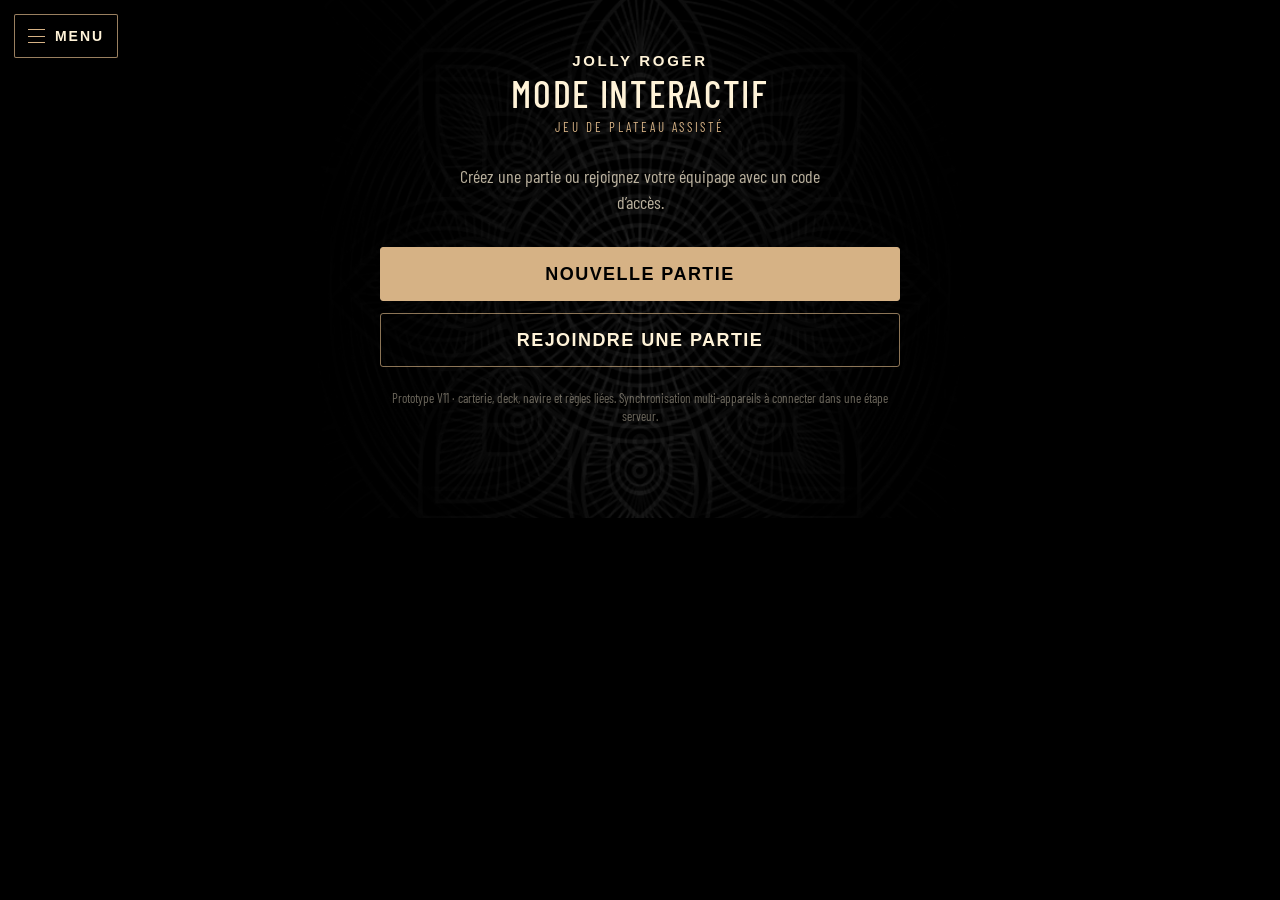
==== commit 3f374c09: "Add files via upload" ====
--- a/bataille/index.html
+++ b/bataille/index.html
@@ -9,7 +9,7 @@
 <link rel="icon" type="image/png" sizes="16x16" href="../assets/favicon/favicon-16.png?v=1">
 <link rel="shortcut icon" href="../assets/favicon/favicon.ico?v=1">
 <link rel="apple-touch-icon" sizes="180x180" href="../assets/favicon/apple-touch-icon.png?v=1">
-<link rel="stylesheet" href="../assets/style.css?v=10">
+<link rel="stylesheet" href="../assets/style.css?v=11">
 </head>
 <body>
 <main class="jr-interactive neutral-mandala" id="jrBattleApp">
@@ -18,7 +18,7 @@
     <header class="jr-app-head">
       <p class="menu-brand">JOLLY ROGER</p>
       <h1>MODE INTERACTIF</h1>
-      <p class="jr-kicker">PARTIE CONNECTÉE</p>
+      <p class="jr-kicker">JEU DE PLATEAU ASSISTÉ</p>
     </header>
 
     <section class="jr-screen is-active" data-screen="home">
@@ -27,7 +27,7 @@
         <button class="jr-primary" type="button" data-go="create">NOUVELLE PARTIE</button>
         <button class="jr-secondary" type="button" data-go="join">REJOINDRE UNE PARTIE</button>
       </div>
-      <p class="jr-note">Prototype V9 · fonctionnement local pour tester l’ergonomie avant synchronisation multi-joueurs.</p>
+      <p class="jr-note">Prototype V11 · carterie, deck, navire et règles liées. Synchronisation multi-appareils à connecter dans une étape serveur.</p>
     </section>
 
     <section class="jr-screen" data-screen="create">
@@ -45,7 +45,7 @@
         <div><span class="jr-dot"></span><strong>EN ATTENTE</strong></div>
         <div><span class="jr-dot"></span><strong>EN ATTENTE</strong></div>
       </div>
-      <button class="jr-primary" type="button" id="startGameBtn">DÉBUT PARTIE JOLLY ROGER</button>
+      <button class="jr-primary" type="button" id="startGameBtn">PRÉPARER LA PARTIE</button>
     </section>
 
     <section class="jr-screen" data-screen="join">
@@ -61,6 +61,17 @@
       <p class="jr-validation" id="joinValidation"></p>
     </section>
 
+    <section class="jr-screen" data-screen="setup">
+      <button class="jr-back" type="button" data-go="home">← QUITTER</button>
+      <h2>MISE EN PLACE NUMÉRIQUE</h2>
+      <p class="jr-lead">Le moteur distribue votre Capitaine puis vous accompagne dans le choix de vos 2 Lieutenants. Les Améliorations et Combinaisons seront calculées automatiquement.</p>
+      <div id="setupCaptain"></div>
+      <h3 class="jr-subhead">CHOISISSEZ 2 LIEUTENANTS</h3>
+      <div class="jr-setup-grid" id="setupLieutenants"></div>
+      <p class="jr-validation" id="setupValidation"></p>
+      <button class="jr-primary" type="button" id="confirmSetup" disabled>COMMENCER LA PARTIE</button>
+    </section>
+
     <section class="jr-screen" data-screen="game">
       <div class="jr-game-topbar">
         <button class="jr-icon-btn" type="button" id="menuToggle" aria-label="Ouvrir les raccourcis">☰</button>
@@ -73,19 +84,19 @@
       </section>
 
       <section class="jr-resources" aria-label="Ressources du navire">
-        <button type="button" class="jr-resource" data-detail="pirates"><span>☠</span><small>PIRATES</small><strong id="piratesCount">4 / 8</strong></button>
-        <button type="button" class="jr-resource" data-detail="defenses"><span>◇</span><small>DÉFENSES</small><strong id="defensesCount">1 / 4</strong></button>
+        <button type="button" class="jr-resource" data-detail="pirates"><span>☠</span><small>PIRATES</small><strong id="piratesCount">6 / 8</strong></button>
+        <button type="button" class="jr-resource" data-detail="defenses"><span>◇</span><small>DÉFENSES</small><strong id="defensesCount">4 / 4</strong></button>
         <button type="button" class="jr-resource" data-detail="boulets"><span>●</span><small>BOULETS</small><strong id="bouletsCount">3 / 3</strong></button>
         <button type="button" class="jr-resource" data-panel="cards"><span>▱</span><small>BONUS</small><strong id="bonusCount">0 / 4</strong></button>
       </section>
 
-      <button class="jr-primary jr-action-main" type="button" data-panel="actions">＋ ACTION</button>
+      <button class="jr-primary jr-action-main" type="button" data-panel="actions">＋ ACTION DE JEU</button>
 
       <nav class="jr-bottom-nav" aria-label="Navigation de partie">
         <button class="is-current" type="button" data-panel="ship"><span>⚓</span>MON NAVIRE</button>
         <button type="button" data-panel="opponents"><span>♟</span>ADVERSAIRES</button>
         <button type="button" data-panel="journal"><span>≡</span>JOURNAL</button>
-        <button type="button" data-panel="cards"><span>▱</span>MES CARTES</button>
+        <button type="button" data-panel="cards"><span>▱</span>CARTERIE</button>
       </nav>
     </section>
   </section>
@@ -102,6 +113,6 @@
   <div class="home-mandala home-mandala-bottom"></div>
 </main>
 <script src="../assets/menu.js?v=7"></script>
-<script src="../assets/bataille.js?v=10"></script>
+<script src="../assets/bataille.js?v=11"></script>
 </body>
 </html>
--- a/assets/style.css
+++ b/assets/style.css
@@ -694,3 +694,9 @@
 .jr-duel{display:grid;grid-template-columns:1fr auto 1fr;align-items:center;gap:10px;margin:16px 0 22px;padding:12px 0;border-top:1px solid rgba(214,178,133,.16);border-bottom:1px solid rgba(214,178,133,.16)}.jr-duel div{display:grid;gap:4px}.jr-duel div:last-child{text-align:right}.jr-duel small{color:rgba(255,243,216,.5);letter-spacing:.08em}.jr-duel strong{font-size:16px;font-weight:500}.jr-duel>span{color:var(--sand);font-size:13px}
 .jr-dice-grid{display:grid;grid-template-columns:repeat(6,1fr);gap:7px;margin:14px 0 20px}.jr-dice-grid button{aspect-ratio:1;border:1px solid rgba(214,178,133,.35);background:#090909;color:var(--ivory);font:500 20px "Barlow Condensed",Arial,sans-serif;cursor:pointer}.jr-dice-grid button:disabled{opacity:.25;cursor:not-allowed}
 @media(max-width:440px){.jr-legend-grid{grid-template-columns:repeat(2,minmax(0,1fr))}.jr-dice-grid{gap:5px}.jr-dice-grid button{font-size:18px}.jr-target-row{align-items:flex-start}.jr-target-row em{white-space:normal;text-align:right;max-width:92px}}
+
+/* V11 — moteur de partie interactif complet */
+.jr-setup-grid{display:grid;grid-template-columns:repeat(2,minmax(0,1fr));gap:9px;margin:10px 0 18px}.jr-mini-card{display:grid;grid-template-columns:54px 1fr;align-items:center;gap:9px;min-width:0;padding:7px;background:#070707;border:1px solid rgba(214,178,133,.18);color:var(--ivory);text-align:left;font-family:"Barlow Condensed",Arial,sans-serif;cursor:pointer}.jr-mini-card img{width:54px;aspect-ratio:402/591;object-fit:cover}.jr-mini-card span{min-width:0}.jr-mini-card strong{display:block;font-size:13px;font-weight:500;line-height:1.05}.jr-mini-card small{display:block;margin-top:4px;color:rgba(255,243,216,.45);font-size:10px;letter-spacing:.08em}.jr-mini-card.is-selected{border-color:var(--sand);background:rgba(214,178,133,.08)}
+.jr-card-identity{display:grid;grid-template-columns:86px 1fr;gap:14px;align-items:center;margin:14px 0;padding:12px 0;border-block:1px solid rgba(214,178,133,.16)}.jr-card-identity img{width:86px;aspect-ratio:402/591;object-fit:cover}.jr-card-identity small{display:block;color:rgba(255,243,216,.45);letter-spacing:.1em}.jr-card-identity strong{display:block;margin:4px 0;color:var(--sand);font-size:20px;font-weight:500}.jr-card-identity p{margin:0;color:rgba(255,243,216,.64);font-size:14px}
+.jr-deck-status{margin:16px 0 0;padding:12px 0;border-top:1px solid rgba(214,178,133,.15);text-align:center;color:rgba(255,243,216,.48);font-size:12px;letter-spacing:.08em}.jr-deck-status strong{color:var(--sand);font-weight:500}.jr-drawn-card{display:grid;justify-items:center;gap:8px;margin:15px auto 20px}.jr-drawn-card img{width:min(210px,58vw);border:1px solid rgba(214,178,133,.35)}.jr-drawn-card strong{color:var(--sand);font-size:22px;font-weight:500}.jr-drawn-card small{color:rgba(255,243,216,.48);letter-spacing:.12em}.jr-hidden-choice{display:grid;grid-template-columns:1fr 1fr;gap:10px;margin:18px 0}.jr-hidden-choice button{min-height:100px;border:1px solid rgba(214,178,133,.3);background:#080808;color:var(--sand);font:500 18px "Barlow Condensed",Arial,sans-serif}.jr-status-grid{display:grid;grid-template-columns:repeat(2,1fr);gap:1px;background:rgba(214,178,133,.15);margin:14px 0}.jr-status-grid div{background:#050505;padding:13px}.jr-status-grid small{display:block;color:rgba(255,243,216,.45);font-size:10px;letter-spacing:.1em}.jr-status-grid strong{display:block;margin-top:4px;color:var(--ivory);font-size:17px;font-weight:500}.jr-context-box p{margin:3px 0;color:rgba(255,243,216,.62);font-size:14px}
+@media(max-width:390px){.jr-setup-grid{grid-template-columns:1fr}.jr-card-identity{grid-template-columns:72px 1fr}.jr-card-identity img{width:72px}}
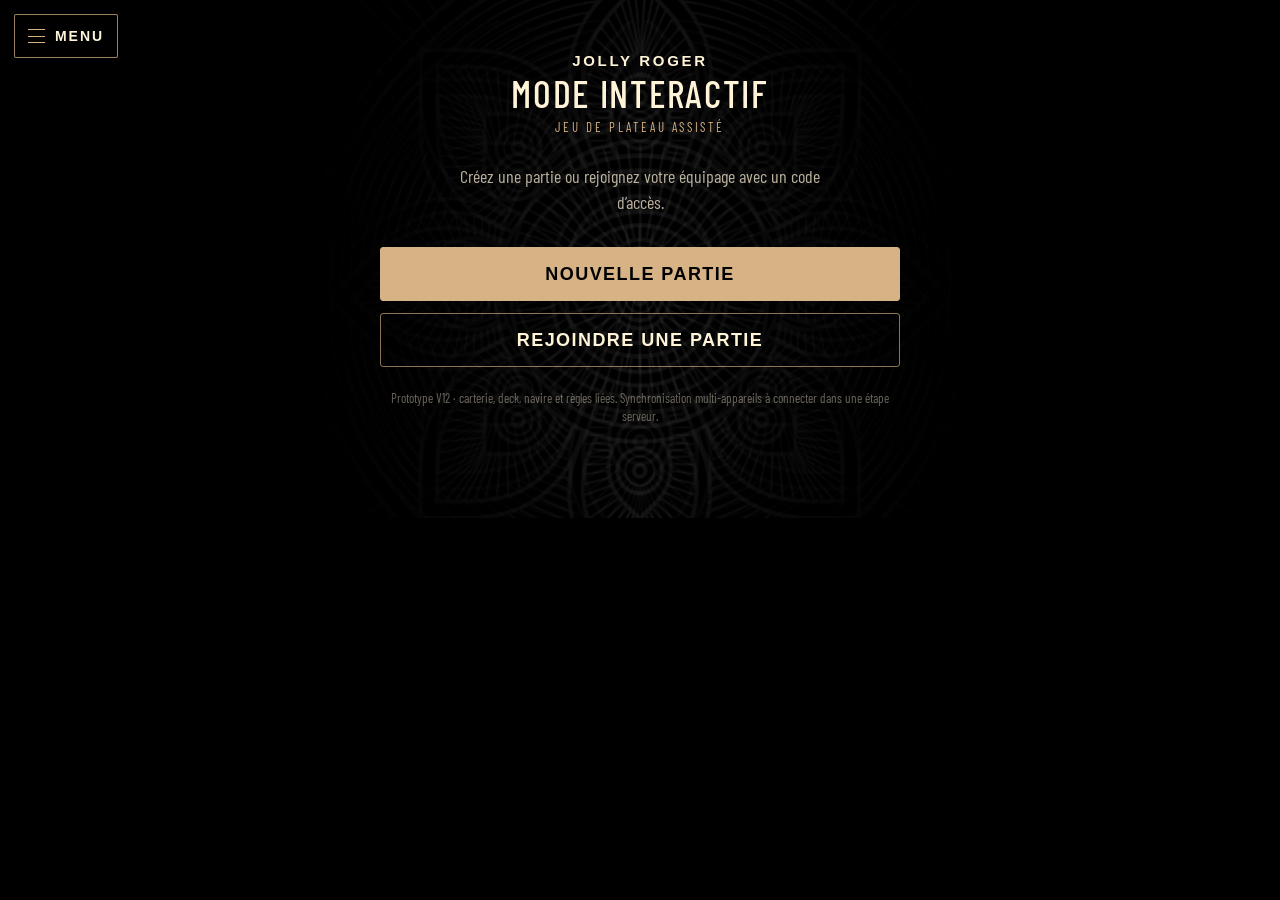
==== commit cc92e67f: "Add files via upload" ====
--- a/bataille/index.html
+++ b/bataille/index.html
@@ -9,7 +9,7 @@
 <link rel="icon" type="image/png" sizes="16x16" href="../assets/favicon/favicon-16.png?v=1">
 <link rel="shortcut icon" href="../assets/favicon/favicon.ico?v=1">
 <link rel="apple-touch-icon" sizes="180x180" href="../assets/favicon/apple-touch-icon.png?v=1">
-<link rel="stylesheet" href="../assets/style.css?v=11">
+<link rel="stylesheet" href="../assets/style.css?v=14">
 </head>
 <body>
 <main class="jr-interactive neutral-mandala" id="jrBattleApp">
@@ -27,7 +27,7 @@
         <button class="jr-primary" type="button" data-go="create">NOUVELLE PARTIE</button>
         <button class="jr-secondary" type="button" data-go="join">REJOINDRE UNE PARTIE</button>
       </div>
-      <p class="jr-note">Prototype V11 · carterie, deck, navire et règles liées. Synchronisation multi-appareils à connecter dans une étape serveur.</p>
+      <p class="jr-note">Prototype V12 · carterie, deck, navire et règles liées. Synchronisation multi-appareils à connecter dans une étape serveur.</p>
     </section>
 
     <section class="jr-screen" data-screen="create">
@@ -113,6 +113,6 @@
   <div class="home-mandala home-mandala-bottom"></div>
 </main>
 <script src="../assets/menu.js?v=7"></script>
-<script src="../assets/bataille.js?v=11"></script>
+<script src="../assets/bataille.js?v=14"></script>
 </body>
 </html>
--- a/assets/style.css
+++ b/assets/style.css
@@ -700,3 +700,24 @@
 .jr-card-identity{display:grid;grid-template-columns:86px 1fr;gap:14px;align-items:center;margin:14px 0;padding:12px 0;border-block:1px solid rgba(214,178,133,.16)}.jr-card-identity img{width:86px;aspect-ratio:402/591;object-fit:cover}.jr-card-identity small{display:block;color:rgba(255,243,216,.45);letter-spacing:.1em}.jr-card-identity strong{display:block;margin:4px 0;color:var(--sand);font-size:20px;font-weight:500}.jr-card-identity p{margin:0;color:rgba(255,243,216,.64);font-size:14px}
 .jr-deck-status{margin:16px 0 0;padding:12px 0;border-top:1px solid rgba(214,178,133,.15);text-align:center;color:rgba(255,243,216,.48);font-size:12px;letter-spacing:.08em}.jr-deck-status strong{color:var(--sand);font-weight:500}.jr-drawn-card{display:grid;justify-items:center;gap:8px;margin:15px auto 20px}.jr-drawn-card img{width:min(210px,58vw);border:1px solid rgba(214,178,133,.35)}.jr-drawn-card strong{color:var(--sand);font-size:22px;font-weight:500}.jr-drawn-card small{color:rgba(255,243,216,.48);letter-spacing:.12em}.jr-hidden-choice{display:grid;grid-template-columns:1fr 1fr;gap:10px;margin:18px 0}.jr-hidden-choice button{min-height:100px;border:1px solid rgba(214,178,133,.3);background:#080808;color:var(--sand);font:500 18px "Barlow Condensed",Arial,sans-serif}.jr-status-grid{display:grid;grid-template-columns:repeat(2,1fr);gap:1px;background:rgba(214,178,133,.15);margin:14px 0}.jr-status-grid div{background:#050505;padding:13px}.jr-status-grid small{display:block;color:rgba(255,243,216,.45);font-size:10px;letter-spacing:.1em}.jr-status-grid strong{display:block;margin-top:4px;color:var(--ivory);font-size:17px;font-weight:500}.jr-context-box p{margin:3px 0;color:rgba(255,243,216,.62);font-size:14px}
 @media(max-width:390px){.jr-setup-grid{grid-template-columns:1fr}.jr-card-identity{grid-template-columns:72px 1fr}.jr-card-identity img{width:72px}}
+
+/* V12 — mise en place Roberto, pouvoirs Lieutenants, Port & déplacement */
+.jr-mini-card em{display:block;margin-top:6px;color:rgba(255,243,216,.72);font-size:11px;line-height:1.22;font-style:normal;letter-spacing:0}.jr-mini-card{align-items:start}.jr-choice-block{margin:10px 0 22px;padding:14px;border:1px solid rgba(214,178,133,.22);background:#060606}.jr-choice-block>small{display:block;color:rgba(255,243,216,.45);letter-spacing:.11em}.jr-choice-block>strong{display:block;margin:5px 0 10px;color:var(--sand);font-size:17px;font-weight:500}.jr-choice-block p{margin:10px 0 0;color:rgba(255,243,216,.62);font-size:13px}.jr-danger-choice{display:grid;grid-template-columns:repeat(2,minmax(0,1fr));gap:6px}.jr-danger-choice button,.jr-port-supply button{min-height:46px;border:1px solid rgba(214,178,133,.23);background:#090909;color:var(--ivory);font:500 13px "Barlow Condensed",Arial,sans-serif;letter-spacing:.04em;cursor:pointer}.jr-danger-choice button.is-selected{border-color:var(--sand);background:rgba(214,178,133,.10);color:var(--sand)}.jr-port-supply{display:grid;grid-template-columns:repeat(3,minmax(0,1fr));gap:7px;margin:8px 0}.jr-port-supply button{display:grid;place-items:center;gap:3px;padding:8px}.jr-port-supply small{display:block;color:rgba(255,243,216,.45);font-size:11px}.jr-port-supply button:disabled,.jr-hidden-choice button:disabled{opacity:.28;cursor:not-allowed}.jr-double-dice{display:grid;grid-template-columns:1fr 1fr;gap:10px;margin:12px 0}.jr-double-dice label{display:grid;gap:6px;color:rgba(255,243,216,.55);font-size:12px;letter-spacing:.08em}.jr-double-dice input{width:100%;box-sizing:border-box;min-height:48px;border:1px solid rgba(214,178,133,.28);background:#080808;color:var(--ivory);font:500 20px "Barlow Condensed",Arial,sans-serif;text-align:center}.jr-event-result{margin:10px 0}.jr-event-result span{display:block}.jr-lead strong{color:var(--sand)}
+@media(max-width:390px){.jr-danger-choice{grid-template-columns:1fr}.jr-port-supply{grid-template-columns:1fr}.jr-mini-card em{font-size:12px}}
+
+/* MODE INTERACTIF — V14 : pillage de fin de bataille */
+.jr-pillage-head,.jr-pillage-auto{border:1px solid rgba(214,178,133,.45);padding:14px 16px;margin:0 0 14px;background:#050505;display:grid;gap:5px}
+.jr-pillage-head small,.jr-pillage-auto small,.jr-pillage-counter span,.jr-pillage-resources small{font-size:.72rem;letter-spacing:.12em;color:#d6b285}
+.jr-pillage-head strong,.jr-pillage-auto strong{font-size:1.15rem;color:#fff3d8}
+.jr-pillage-head span,.jr-pillage-auto span,.jr-pillage-resources span{font-size:.88rem;color:rgba(255,243,216,.72)}
+.jr-pillage-counter{display:flex;justify-content:space-between;align-items:center;border-top:1px solid rgba(214,178,133,.22);border-bottom:1px solid rgba(214,178,133,.22);padding:10px 0;margin:12px 0}
+.jr-pillage-counter strong{font-size:1.1rem;color:#fff3d8}
+.jr-pillage-resources{display:grid;grid-template-columns:1fr 1fr;gap:10px;margin-bottom:18px}
+.jr-pillage-resources>div{border:1px solid rgba(214,178,133,.3);padding:14px;background:#030303;display:grid;gap:6px}
+.jr-pillage-resources>div>strong{font-size:1.4rem;color:#fff3d8}
+.jr-stepper{display:grid;grid-template-columns:42px 1fr 42px;align-items:center;gap:8px;margin-top:10px}
+.jr-stepper button{height:42px;border:1px solid #d6b285;background:#000;color:#fff3d8;font-size:1.35rem}
+.jr-stepper button:disabled{opacity:.25}
+.jr-stepper b{text-align:center;font-size:1.15rem;color:#fff3d8}
+.jr-pillage-done{margin-bottom:14px}
+@media(max-width:600px){.jr-pillage-resources{grid-template-columns:1fr}}
